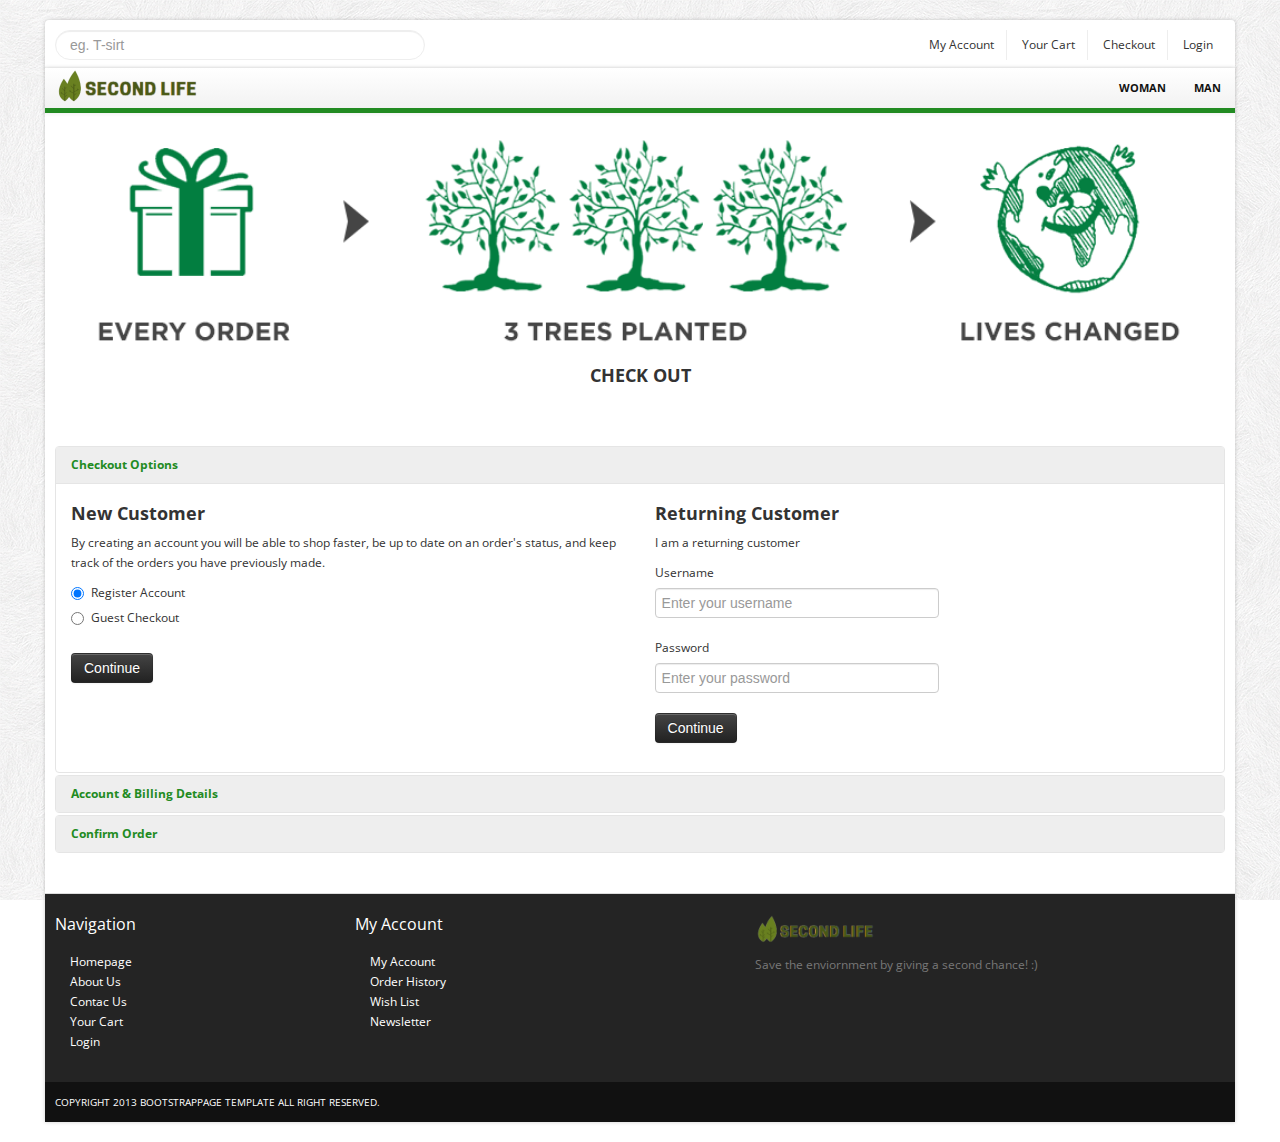
==== checkout.html @ 64fe78bd "Files" ====
<!DOCTYPE html>
<html lang="en">
	<head>
		<meta charset="utf-8">
		<title>Bootstrap E-commerce Templates</title>
		<meta name="viewport" content="width=device-width, initial-scale=1.0">
		<meta name="description" content="">
		<!--[if ie]><meta content='IE=8' http-equiv='X-UA-Compatible'/><![endif]-->
		<!-- bootstrap -->
		<link href="bootstrap/css/bootstrap.min.css" rel="stylesheet">      
		<link href="bootstrap/css/bootstrap-responsive.min.css" rel="stylesheet">		
		<link href="themes/css/bootstrappage.css" rel="stylesheet"/>
		
		<!-- global styles -->
		<link href="themes/css/flexslider.css" rel="stylesheet"/>
		<link href="themes/css/main.css" rel="stylesheet"/>

		<!-- scripts -->
		<script src="themes/js/jquery-1.7.2.min.js"></script>
		<script src="bootstrap/js/bootstrap.min.js"></script>				
		<script src="themes/js/superfish.js"></script>	
		<script src="themes/js/jquery.scrolltotop.js"></script>
		<!--[if lt IE 9]>			
			<script src="http://html5shim.googlecode.com/svn/trunk/html5.js"></script>
			<script src="js/respond.min.js"></script>
		<![endif]-->
	</head>
    <body>		
		<div id="top-bar" class="container">
			<div class="row">
				<div class="span4">
					<form method="POST" class="search_form">
						<input type="text" class="input-block-level search-query" Placeholder="eg. T-sirt">
					</form>
				</div>
				<div class="span8">
					<div class="account pull-right">
						<ul class="user-menu">				
							<li><a href="#">My Account</a></li>
							<li><a href="cart.html">Your Cart</a></li>
							<li><a href="checkout.html">Checkout</a></li>					
							<li><a href="register.html">Login</a></li>			
						</ul>
					</div>
				</div>
			</div>
		</div>
		<div id="wrapper" class="container">
			<section class="navbar main-menu">
				<div class="navbar-inner main-menu">				
					<a href="index.html" class="logo pull-left"><img src="themes/images/logo.png" class="site_logo" alt=""></a>
					<nav id="menu" class="pull-right">
						<ul>
							<li><a href="./products.html">Woman</a>					
								<ul>
									<li><a href="./products.html">Pants</a></li>									
									<li><a href="./products.html">T-shirts</a></li>								
								</ul>
							</li>															
							<li><a href="./products.html">Man</a>
								<ul>
									<li><a href="./products.html">Pants</a></li>									
									<li><a href="./products.html">T-shirts</a></li>								
								</ul>
							</li>									
						</ul>
					</nav>
				</div>
			</section>				
			<section class="header_text sub">
			<img class="pageBanner" src="themes/images/pageBanner.png" alt="New products" >
				<h4><span>Check Out</span></h4>
			</section>	
			<section class="main-content">
				<div class="row">
					<div class="span12">
						<div class="accordion" id="accordion2">
							<div class="accordion-group">
								<div class="accordion-heading">
									<a class="accordion-toggle" data-toggle="collapse" data-parent="#accordion2" href="#collapseOne">Checkout Options</a>
								</div>
								<div id="collapseOne" class="accordion-body in collapse">
									<div class="accordion-inner">
										<div class="row-fluid">
											<div class="span6">
												<h4>New Customer</h4>
												<p>By creating an account you will be able to shop faster, be up to date on an order's status, and keep track of the orders you have previously made.</p>
												<form action="#" method="post">
													<fieldset>
														<label class="radio" for="register">
															<input type="radio" name="account" value="register" id="register" checked="checked">Register Account
														</label>
														<label class="radio" for="guest">
															<input type="radio" name="account" value="guest" id="guest">Guest Checkout
														</label>
														<br>
														<button class="btn btn-inverse" data-toggle="collapse" data-parent="#collapse2">Continue</button>
													</fieldset>
												</form>
											 </div>
											 <div class="span6">
												<h4>Returning Customer</h4>
												<p>I am a returning customer</p>
												<form action="#" method="post">
													<fieldset>
														<div class="control-group">
															<label class="control-label">Username</label>
															<div class="controls">
																<input type="text" placeholder="Enter your username" id="username" class="input-xlarge">
															</div>
														</div>
														<div class="control-group">
															<label class="control-label">Password</label>
															<div class="controls">
															<input type="password" placeholder="Enter your password" id="password" class="input-xlarge">
															</div>
														</div>
														<button class="btn btn-inverse">Continue</button>
													</fieldset>
												</form>
											</div>
										</div>
									</div>
								</div>
							</div>
							<div class="accordion-group">
								<div class="accordion-heading">
									<a class="accordion-toggle" data-toggle="collapse" data-parent="#accordion2" href="#collapseTwo">Account &amp; Billing Details</a>
								</div>
								<div id="collapseTwo" class="accordion-body collapse">
									<div class="accordion-inner">
										<div class="row-fluid">
											<div class="span6">
												<h4>Your Personal Details</h4>
												<div class="control-group">
													<label class="control-label">First Name</label>
													<div class="controls">
														<input type="text" placeholder="" class="input-xlarge">
													</div>
												</div>
												<div class="control-group">
													<label class="control-label">Last Name</label>
													<div class="controls">
														<input type="text" placeholder="" class="input-xlarge">
													</div>
												</div>					  
												<div class="control-group">
													<label class="control-label">Email Address</label>
													<div class="controls">
														<input type="text" placeholder="" class="input-xlarge">
													</div>
												</div>
												<div class="control-group">
													<label class="control-label">Telephone</label>
													<div class="controls">
														<input type="text" placeholder="" class="input-xlarge">
													</div>
												</div>
												<div class="control-group">
													<label class="control-label">Fax</label>
													<div class="controls">
														<input type="text" placeholder="" class="input-xlarge">
													</div>
												</div>
											</div>
											<div class="span6">
												<h4>Your Address</h4>
												<div class="control-group">
													<label class="control-label">Company</label>
													<div class="controls">
														<input type="text" placeholder="" class="input-xlarge">
													</div>
												</div>
												<div class="control-group">
													<label class="control-label">Company ID:</label>
													<div class="controls">
														<input type="text" placeholder="" class="input-xlarge">
													</div>
												</div>					  
												<div class="control-group">
													<label class="control-label"><span class="required">*</span> Address 1:</label>
													<div class="controls">
														<input type="text" placeholder="" class="input-xlarge">
													</div>
												</div>
												<div class="control-group">
													<label class="control-label">Address 2:</label>
													<div class="controls">
														<input type="text" placeholder="" class="input-xlarge">
													</div>
												</div>
												<div class="control-group">
													<label class="control-label"><span class="required">*</span> City:</label>
													<div class="controls">
														<input type="text" placeholder="" class="input-xlarge">
													</div>
												</div>
												<div class="control-group">
													<label class="control-label"><span class="required">*</span> Post Code:</label>
													<div class="controls">
														<input type="text" placeholder="" class="input-xlarge">
													</div>
												</div>
												<div class="control-group">
													<label class="control-label"><span class="required">*</span> Country:</label>
													<div class="controls">
														<select class="input-xlarge">
															<option value="1">Afghanistan</option>
															<option value="2">Albania</option>
															<option value="3">Algeria</option>
															<option value="4">American Samoa</option>
															<option value="5">Andorra</option>
															<option value="6">Angola</option>
														</select>
													</div>
												</div>
												<div class="control-group">
													<label class="control-label"><span class="required">*</span> Region / State:</label>
													<div class="controls">
														<select name="zone_id" class="input-xlarge">
															<option value=""> --- Please Select --- </option>
															<option value="3513">Aberdeen</option>
															<option value="3514">Aberdeenshire</option>
															<option value="3515">Anglesey</option>
															<option value="3516">Angus</option>
															<option value="3517">Argyll and Bute</option>
														</select>
													</div>
												</div>
											</div>
										</div>
									</div>
								</div>
							</div>
							<div class="accordion-group">
								<div class="accordion-heading">
									<a class="accordion-toggle" data-toggle="collapse" data-parent="#accordion2" href="#collapseThree">Confirm Order</a>
								</div>
								<div id="collapseThree" class="accordion-body collapse">
									<div class="accordion-inner">
										<div class="row-fluid">
											<div class="control-group">
												<label for="textarea" class="control-label">Comments</label>
												<div class="controls">
													<textarea rows="3" id="textarea" class="span12"></textarea>
												</div>
											</div>									
											<button class="btn btn-inverse pull-right">Confirm order</button>
										</div>
									</div>
								</div>
							</div>
						</div>				
					</div>
				</div>
			</section>			
			<section id="footer-bar">
				<div class="row">
					<div class="span3">
						<h4>Navigation</h4>
						<ul class="nav">
							<li><a href="./index.html">Homepage</a></li>  
							<li><a href="./about.html">About Us</a></li>
							<li><a href="./contact.html">Contac Us</a></li>
							<li><a href="./cart.html">Your Cart</a></li>
							<li><a href="./register.html">Login</a></li>							
						</ul>					
					</div>
					<div class="span4">
						<h4>My Account</h4>
						<ul class="nav">
							<li><a href="#">My Account</a></li>
							<li><a href="#">Order History</a></li>
							<li><a href="#">Wish List</a></li>
							<li><a href="#">Newsletter</a></li>
						</ul>
					</div>
					<div class="span5">
						<p class="logo"><img src="themes/images/logo.png" class="site_logo" alt=""></p>
						<p>Save the enviornment by giving a second chance! :)</p>
						<br/>
						<span class="social_icons">
							<a class="facebook" href="#">Facebook</a>
							<a class="twitter" href="#">Twitter</a>
							<a class="skype" href="#">Skype</a>
							<a class="vimeo" href="#">Vimeo</a>
						</span>
					</div>					
				</div>	
			</section>
			<section id="copyright">
				<span>Copyright 2013 bootstrappage template  All right reserved.</span>
			</section>
		</div>
		<script src="themes/js/common.js"></script>
    </body>
</html>
---- themes/css/bootstrappage.css ----
@media (min-width: 1200px) {
    .pageBanner{width:100%; padding-bottom:8px;}
    input,
    textarea,
    .uneditable-input {
        margin-left: 0;
    }
    input.span12,
    textarea.span12,
    .uneditable-input.span12 {
        width: 930px;
    }
    input.span11,
    textarea.span11,
    .uneditable-input.span11 {
        width: 850px;
    }
    input.span10,
    textarea.span10,
    .uneditable-input.span10 {
        width: 770px;
    }
    input.span9,
    textarea.span9,
    .uneditable-input.span9 {
        width: 690px;
    }
    input.span8,
    textarea.span8,
    .uneditable-input.span8 {
        width: 610px;
    }
    input.span7,
    textarea.span7,
    .uneditable-input.span7 {
        width: 530px;
    }
    input.span6,
    textarea.span6,
    .uneditable-input.span6 {
        width: 450px;
    }
    input.span5,
    textarea.span5,
    .uneditable-input.span5 {
        width: 370px;
    }
    input.span4,
    textarea.span4,
    .uneditable-input.span4 {
        width: 290px;
    }
    input.span3,
    textarea.span3,
    .uneditable-input.span3 {
        width: 210px;
    }
    input.span2,
    textarea.span2,
    .uneditable-input.span2 {
        width: 130px;
    }
    input.span1,
    textarea.span1,
    .uneditable-input.span1 {
        width: 50px;
    }
    .thumbnails {
        margin-left: -20px;
    }
    .thumbnails > li {
        margin-left: 20px;
    }
    .row-fluid .thumbnails {
        margin-left: 0;
    }
}

/*
  Rules for resolutions between 768 and 979px
*/

@media (max-width: 979px) and (min-width: 768px) {

    .navbar .container {
        width: 724px!important;
    }

}

/*
  Rules for resolutions below 768px
*/

@media (max-width: 767px) {
    .offset0 {
        margin-left: auto !important;
    }
    .spanwidget {
        width: auto !important;
    }
    /* padding on screen sides */
    .container {
        width:90%!important;
    }

    .navbar-inner {
        padding:0 0 10px 0px!important;
    }

    .btn.btn-navbar {
        margin-top:20px;
    }

    /* separate span* classes horizontally */
    [class*="span"] {
        margin-bottom:20px;
    }
}
---- themes/css/main.css ----
@charset "utf-8";
@import url("http://fonts.googleapis.com/css?family=Open+Sans:regular,italic,bold");

/* common
----------------------------------------------------------------------------- */
body{
	font-size: 12px;
	font-family: 'Open Sans', arial, tahoma, sans-serif;
	background:url(../images/bg.png) repeat 0 0 fixed;
}
label, input, button, select, textarea{
	font-size: 12px;
}
ul li a,a{
	color:#333;
	outline:0; 
	-webkit-transition: all 0.2s linear;
    -moz-transition: all 0.2s linear;
    -o-transition: all 0.2s linear;
    -ms-transition: all 0.2s linear;
    transition: all 0.2s linear;
}
a{
	color:#228B22;
}
a:hover{
	color:#7FFF00;
	text-decoration:none;
}
.img-al{
	margin: 0 10px 10px 0;
	float:left;
}
.img-ar{
	margin: 0 0 10px 10px;
	float:right;
}
.left{
	text-align:left !important;
}
.center{
	text-align:center !important;
}
.right{
	text-align:right !important;
}
.myCarousel.carousel{
	margin-bottom:0;
}
.breadcrumb{
	margin:10px -10px 20px -10px;
	background-color:#ddd;
}
.breadcrumb{
	background:none;
}
.breadcrumb li{
	border:0px solid #ddd;
	border-radius:30px;
	padding:2px 15px 2px 10px;
	background-color:#ddd;
	margin-right:-23px;
}
.accordion .accordion-heading {
	background-color: #eee;
}
.nav-tabs li.active, .accordion .accordion-heading {
	font-weight: bold;
	font-size: 12px;
}
#wrapper,#top-bar{
	background: #fff;
	margin: 20px auto 20px auto;
	box-shadow: 0px 0px 4px 0px rgba(0, 0, 0, 0.2);
	-moz-box-shadow: 0px 0px 4px 0px rgba(0, 0, 0, 0.2);
	-webkit-box-shadow: 0px 0px 4px 0px rgba(0, 0, 0, 0.2);
	padding:0px 10px;
}
section.homepage-slider,
section.navbar,
section.google_map,
section#footer-bar,
section#copyright{
	margin-left: -10px; 
	margin-right: -10px;	
}
section.header_text{
	background:url(../images/bg_h.png) no-repeat bottom;
	text-align:center;
	padding:15px 0 20px 0;
	font-size:16px;
	line-height:30px;
	border-bottom:1px solid #fff;
}
section.homepage-slider{
	border-bottom:1px dotted #228B22;
	padding-bottom:1px;
	position: relative;
	top:0;
	z-index:99;
	border-bottom:2px solid #ddd;	
	background-color:#efeeed;
	min-height:100px;
}
section.homepage-slider div.intro{
	position:absolute;
	top:20%;
	left:7%;
	opacity:.7;
}
section.homepage-slider h1{
	background-color:#228B22;
	color:#fff;
	padding:2px 7px;
	font-size:30px;
	text-transform:uppercase;
	float:left;
	width:auto;
}
section.homepage-slider p{
	overflow:hidden;
	width:100%;
	margin-bottom:2px;
}
section.homepage-slider span{
	background-color:#fff;
	color:#000;	
	padding:2px 10px;
	line-height:30px;
	font-size:28px;
	float:left;
	width:auto;
}
section.header_text.sub{
	font-size:14px;
	margin-bottom:40px;
}
section.header_text.sub h4{
	text-transform:uppercase;
	margin:0;	
}
iframe{
	border-bottom:2px solid #eee;
}
/* end common */

/* top bar
----------------------------------------------------------------------------- */
#top-bar{
	background-color:#fff;
	padding:10px;
	margin: 20px auto -22px auto;
	-webkit-border-radius: 4px;
	-moz-border-radius: 4px;
	border-radius: 4px;
}
#top-bar .user-menu {
	margin: 0;
	padding: 0;
	list-style: none;
}
#top-bar .user-menu li {
	display: inline-block;
	*display: inline;
	zoom: 1;
	border-right: 1px solid #eee;
	padding: 5px 12px;
}
#top-bar .user-menu li:last-child{
	border-right:0;
}
/* footer 
----------------------------------------------------------------------------- */
section#footer-bar,
section#copyright{
	padding:10px 10px;
}
section#footer-bar{
	margin-top:20px;
	padding-top:10px;
	background-color:#242424;
	border-top:1px solid #ddd;
	color:#777;
}
section#footer-bar .post {
	overflow:hidden;
	margin: 0 0 0px 0;
	border-bottom:1px dotted #333;
	border-top:1px dotted #000;
	padding:5px 0;
}
section#footer-bar .post span{
	font-size:10px;
}
section#footer-bar .posts .post:first-child{
	border-top:0;
}
section#footer-bar .posts .post:last-child{
	border-bottom:0;
}
section#footer-bar p.logo{
	margin-top:10px;
	width:120px;
}
section#footer-bar a{
	text-indent:15px;
	color:#fff;
}
section#footer-bar  a:hover{
	color:#999;
	text-decoration:underline;	
}
section#footer-bar  .nav a{
	background: url(../images/trigger_right.png) no-repeat 5px 7px;
}
section#footer-bar h4 {
	padding: 0;
	font-size: 16px;
	color: #fff;
	font-weight:normal;
	margin: 10px 0 18px;	
}
section#footer-bar .social_icons a {
	display: block;
	float: left;
	width: 29px;
	height: 28px;
	text-indent: -9999px;
	background-image: url(../images/social-icons.png);
	background-repeat: no-repeat;
	margin-right: 10px;
	-webkit-transition: all 0.4s;
	-moz-transition: all 0.4s;
	-o-transition: all 0.4s;
	-ms-transition: all 0.4s;
	transition: all 0.4s;
}
section#footer-bar .social_icons a.facebook:hover {
	background-position: 0 -29px;
}
section#footer-bar .social_icons a.twitter {
	background-position: -38px 0;
}
section#footer-bar .social_icons a.twitter:hover {
	background-position: -38px -29px;
}
section#footer-bar .social_icons a.skype {
	background-position: -76px 0;
}
section#footer-bar .social_icons a.skype:hover {
	background-position: -76px -29px;
}
section#footer-bar .social_icons a.vimeo {
	background-position: -115px 0;
}
section#footer-bar .social_icons a.vimeo:hover {
	background-position: -115px -29px;
}
section#copyright{
	background-color:#111111;
	color:#fff;
	font-size:10px;
	text-transform:uppercase;	
}
/* end footer */

/* top navigation
----------------------------------------------------------------------------- */
section.navbar{
	margin-bottom:0;
}
.navbar-inner.main-menu {	
	height: 40px;
	padding-left:10px;	
	padding-right:0;	
	border-right: 0;
	border-left: 0;
	border-top: 0;
	border-bottom:5px solid #228B22;
	-webkit-border-radius: 0;
	-moz-border-radius: 0;	
	border-radius: 0;
	filter: none;	
}
.navbar-inner.main-menu a.logo{
	position:absolute;
}
.navbar-inner.main-menu ul ul a{
	font-size:13px;
	font-weight:normal;
	line-height:17px;
	text-transform: none;
}
#menu > ul{
    display: block;
    margin-left:0;	
}
#menu > ul > li{
    list-style: none;
    float: left;
    position: relative;   
	margin-right: 0px;
}
#menu > ul > li > a {
	font-size: 11px;
	color: #111;
	display: block;
	text-transform: uppercase;
	font-weight: bold;
	text-align: center;
	padding: 10px 14px;
	}
#menu > ul > li.active{
	background-color:#228B22;
}
#menu > ul > li.active > a{
	color:#fff;
}
#menu > ul a:hover{
	color: #228B22; 
	text-decoration:none;
}
#menu .current{color: #228B22 !important;}

#menu ul ul {
    background: none repeat scroll 0 0 #eee;
    box-shadow: 0 4px 5px rgba(0, 0, 0, 0.1);
    padding: 0px;
    position: absolute;
    min-width:170px;
	display:none;
}
#menu > ul > li > ul{
    margin-left:10px;
    margin-top:-12px;
	border:1px solid #ddd;
	border-top:0;
}
#menu ul ul li {
    list-style: none outside none;
    position: relative;
	border-top:1px solid #fff;
	border-bottom:1px solid #ddd;
}
#menu ul ul li:last-child{
    border-bottom: none !important
}
#menu ul ul li.menu-last{border-bottom: none;}
#menu ul ul a{
    display: block;
    padding:7px 10px;
    color: #333;
    font-size: 12px;
}
#menu ul ul a:hover,#menu > ul > li:hover > a{color: #fff;background-color:#228B22}
#menu ul ul a:hover{background-color:#228B22;}
#menu > ul > li:hover {visibility: inherit;}
#menu li:hover {visibility: inherit;}
#menu li:hover ul,
#menu li.sfHover ul {
    left: -10px;
    top: 52px;
    z-index: 2299;
}
#menu li li:hover ul,
#menu li li.sfHover ul {
    left: 130px;
    top: 0px;
}
#menu li.sfHover > a{
	color:#228B22;
}
#menu .sf-sub-indicator{
	display:none;
}
/* feature box
----------------------------------------------------------------------------- */
.feature_box{
	margin-bottom:20px;	
}
.feature_box h4{
	margin:0 0 10px 0;
	font-weight:normal;	
}
.feature_box img{	
	margin-bottom:10px;
	background-color:#228B22;
	padding:25px;
	-webkit-border-radius: 50%;
	-moz-border-radius: 50%;	
	border-radius: 50%;
}
.feature_box .service{	
	margin-top:3px;
	padding:3px;	
	text-align:center;
}
.feature_box .service:hover{
	background-color:#f4f4f4;
}
.feature_box .service:hover img{
	-webkit-transition: all 0.7s linear;
	-webkit-transform: rotate(6.28rad);
	transition: all 0.7s;
	transform: rorate(6.28rad);
}
.feature_box .service div{	
	padding:5px 5px 0 5px;
}
/* end feature box */

/* product box
----------------------------------------------------------------------------- */
.product-box{
	text-align:center;
	padding-bottom:15px;
	position: relative;
	background-color:#f8f8f8;
	border-radius: 4px;
	-moz-border-radius: 4px;
	-webkit-border-radius: 4px;
	border-bottom:1px solid #eee;
}
.product-box span.sale_tag {
	background: url(../images/sprites.png) no-repeat scroll 0 0 transparent;
	height: 54px;
	position: absolute;
	width: 55px;
	z-index: 100;
	top:0;
	left:0;
}
.product-box:hover{
	background-color:#228B22;
	-webkit-transition: all 0.2s linear;
    -moz-transition: all 0.2s linear;
    -o-transition: all 0.2s linear;
    -ms-transition: all 0.2s linear;
    transition: all 0.2s linear;
	box-shadow: 0px 0px 5px #ccc;
}
.product-box:hover a{
	color:#fff !important;
}
.product-box img{
	overflow:hidden;
}
.product-box a.title{
	text-transform:uppercase;
	color:#111111;
	display:inline-block;
	font-weight:bold;
	font-size:11px;
	margin:15px 0 0px 0;
}
.product-box a.category{
	color:#228B22;
}
.product-box p.price{
	font-size:20px;
	font-weight:300;
	padding:10px 0;
}
/* end product box */

/* title style for h4 tag
----------------------------------------------------------------------------- */
h4.title{
	background: url(../images/line_bar.png) 0 8px repeat-x;
	padding-bottom:5px;
	margin-bottom:15px;
	overflow:hidden;
	text-transform:uppercase;
	font-size:15px;
	min-height:27px;
	width:100%;
}
h4.title.m{
	margin-top:15px;	
	overflow:hidden;
	width:100%;
}
h4.title strong{
	color:#228B22;
}
h4.title span.text{
	background-color:#fff;
	padding-right:10px;
}
h4.title .left{
	background: url(../images/arrow-pleft.png) #eee no-repeat center center;	
	margin-right:2px;	
}
h4.title .right{
	background: url(../images/arrow-p.png) #eee no-repeat center center;	
}
h4.title .pull-right{
	background-color:#fff;
	padding-left:10px;	
}
h4.title .left,h4.title .right{
	display: inline-block;
	width: 22px;
	height: 22px;
	cursor: pointer;
}
h4.title .left:hover,h4.title .right:hover{
	background-color:#228B22;
}
h4.title .button:hover{
	text-decoration: none;
}
/* end h4 title style */

/* our clients
----------------------------------------------------------------------------- */
section.our_client{
	margin-top:20px;
}
section.our_client .row{
	text-align:center;
}
/* end our clients */
.search_form {
	margin-bottom:0;
}
.search_form input{
	background: url(../images/search.png) #fff no-repeat 97% 6px;
	color:#fff;
	text-shadow:none;
	padding-right:25px;	
	border:1px solid #eee;
}
#homeTab{
	min-height:210px;
}
#homeTab li{
	font-size:11px;
}
#homeTab li.active{
	font-weight:bold;
}
#homeTab li.active a{
	border-top:3px solid #ddd;
}
/* Pricing
----------------------------------------------------------------------------- */
.pricing .plan {
	-webkit-box-shadow: 0 0 1px rgba(0,0,0,0.2);
	-moz-box-shadow: 0 0 1px rgba(0,0,0,0.2);
	box-shadow: 0 0 1px rgba(0,0,0,0.2);
	color: #666;
	margin-bottom:40px;
	overflow: hidden;
	-webkit-transition: box-shadow .2s ease-in-out;
	-moz-transition: box-shadow .2s ease-in-out;
	-ms-transition: box-shadow .2s ease-in-out;
	-o-transition: box-shadow .2s ease-in-out;
	transition: box-shadow .2s ease-in-out;
}
.pricing .plan:hover {
	box-shadow: 0 0 6px rgba(0,0,0,0.45);
	-moz-box-shadow: 0 0 6px rgba(0,0,0,0.45);
	-webkit-box-shadow: 0 0 6px rgba(0,0,0,0.45);
}
.pricing .title {
	text-align: center;
	text-shadow: none;
	font-size: 22px;
	line-height: 1.5em;
	margin: 0;
	padding:7px;
	background: #111111;
	font-weight: 100;
	color: #fff;
	text-transform:uppercase;
	border-radius: 3px 3px 0 0;
	-moz-border-radius: 3px 3px 0 0;
	-webkit-border-radius: 3px 3px 0 0;
	background-image: -webkit-gradient(linear,0 45%,0 55%,from(rgba(255,255,255,.1)),to(rgba(255,255,255,0)));
	background-image: -moz-linear-gradient(270deg,rgba(255,255,255,.1) 45%,rgba(255,255,255,.0) 55%);
}
.pricing p {
	margin: 0;
	text-align: center;
}
.pricing ul {
	list-style-type: none;
	margin: 0 0 20px 0;
}
.pricing ul li {
	border-bottom: 1px solid #eee;
	padding: 6px 0;
	font-size: 1.2em;
	color: #222;
}
.pricing .price {
	border: 1px solid #ccc;
	border-bottom: 0;
	margin: 0;
	text-align: center;
	padding: 20px 0;
	text-shadow: none;
	font-size: 20px;
	font-weight:80px;
}
.pricing .well {
	border: 1px solid #ccc;
	margin-top: 0;
	margin-bottom: 0;
	box-shadow: 0 0 10px rgba(0,0,0,0.1);
	-moz-box-shadow: 0 0 10px rgba(0,0,0,0.1);
	-webkit-box-shadow: 0 0 10px rgba(0,0,0,0.1);
	border-radius: 0 0 3px 3px;
	-moz-border-radius: 0 0 3px 3px;
	-webkit-border-radius: 0 0 3px 3px;
}

/* Product Detail
----------------------------------------------------------------------------- */
.thumbnails.small {
	margin-top: 10px;
}
/* end Product Detail */

/* Block 
----------------------------------------------------------------------------- */
.block {
	text-align: center;
	padding: 7px;
	border: 1px solid #ddd;
	border-top: 3px solid #228B22;
	-moz-box-shadow: 0 0 3px 0 #ccc;
	-webkit-box-shadow: 0 0 3px 0 #ccc;
	box-shadow: 0 0 3px 0 #ccc;
	margin-bottom: 20px;
}
.small-product {
	margin: 0;
	padding: 0;
	list-style: none;
}
.small-product li {
	text-align: left;
	border-bottom: 1px dotted #eee;
	padding: 5px 0;
	font-size:11px;
}
.small-product li img {
	width: 50px;
}
.block .carousel{
	margin-bottom:-30px;
}
.block h4{
	background: url(../images/bg_h.png) no-repeat bottom left;
	margin: 0 0 20px 0;
	border-bottom:1px solid #eee;	
}
/* end Block */

/* Navigation list */
.nav-header{
	color:#333;
	background: url(../images/bg_h.png) no-repeat bottom left;
	margin-bottom:10px;
}
.nav-list li{
	text-align:left;
}
.nav-list li a{
	background: url(../images/trigger_right.png) transparent no-repeat 5px 8px;
}
.nav-list > .active > a, .nav-list > .active > a:hover{
	background-color: transparent;
	color:#228B22;
	text-shadow: none;	
	font-weight: bold;
}

/* Toogle Menu
----------------------------------------------------------------------------- */
._toggleMenu{
	margin:0 -10px;
	display:none;
	background:#228B22;	
}
._toggleMenu a{
	color:#fff;
	text-indent:10px;
	padding:5px 0;
	display:block;
	width:100%;
}
._toggleMenu ul  > li{
	text-transform:uppercase;
}
._toggleMenu ul  > li > ul > li{
	text-transform:none;
}
._toggleMenu a:hover{
	color:#fff;
	background-color:#df403d !important;
}
._toggleMenu .nav {
	margin:0;
	padding:0;
}
.toggleMenu {
	display:block;
	width:100%;    
    padding:10px 0;
	text-align:center;	
	font-weight:bold;
	background:url(../images/i_submenu.png) no-repeat 98% center;
}
._toggleMenu ul  > li a.parent{
	background:url(../images/i_plus.png) no-repeat 98% center;
}
._toggleMenu .nav  ul{
	list-style: none;
	display:none;
}
._toggleMenu .nav  ul ul{
	text-transform:none !important;
}
._toggleMenu .nav > li.hover > ul {
    display:block;
}

/* Responsive
----------------------------------------------------------------------------- */
@media (max-width: 767px){	
	#top-bar input{
		*padding-right:0 !important;
	}
	.navbar-inner.main-menu{
		border-bottom:0 !important;
	}
	section.homepage-slider{
		display:none;
	}
	.account.pull-right{
		width:100%;
		text-align:center;
	}
	.myCarousel .thumbnails li{
		border-bottom:1px solid #eee;
		margin-bottom:0;
	}
	.product-box{
		padding-top:10px;
		padding-bottom:10px;		
	}
	.product-box:hover{
		background-color:#f8f8f8;
	}
	.product-box:hover a{
		color:#333 !important;
	}
	#menu ul{display: none;}
	.navbar-inner.main-menu a.logo{
		left:50%;
		margin-left:-99px;
	}
	#copyright,#footer-bar{
		padding:0 10px;
	}
	#footer-bar .nav{overflow:hidden}
	#footer-bar .nav li{float:left;}
	#footer-bar  .nav a:hover{
		background-color:transparent;
		color:#228B22;
	}
	.feature_box .service{	
		border-bottom:1px solid #eee;
	}
}
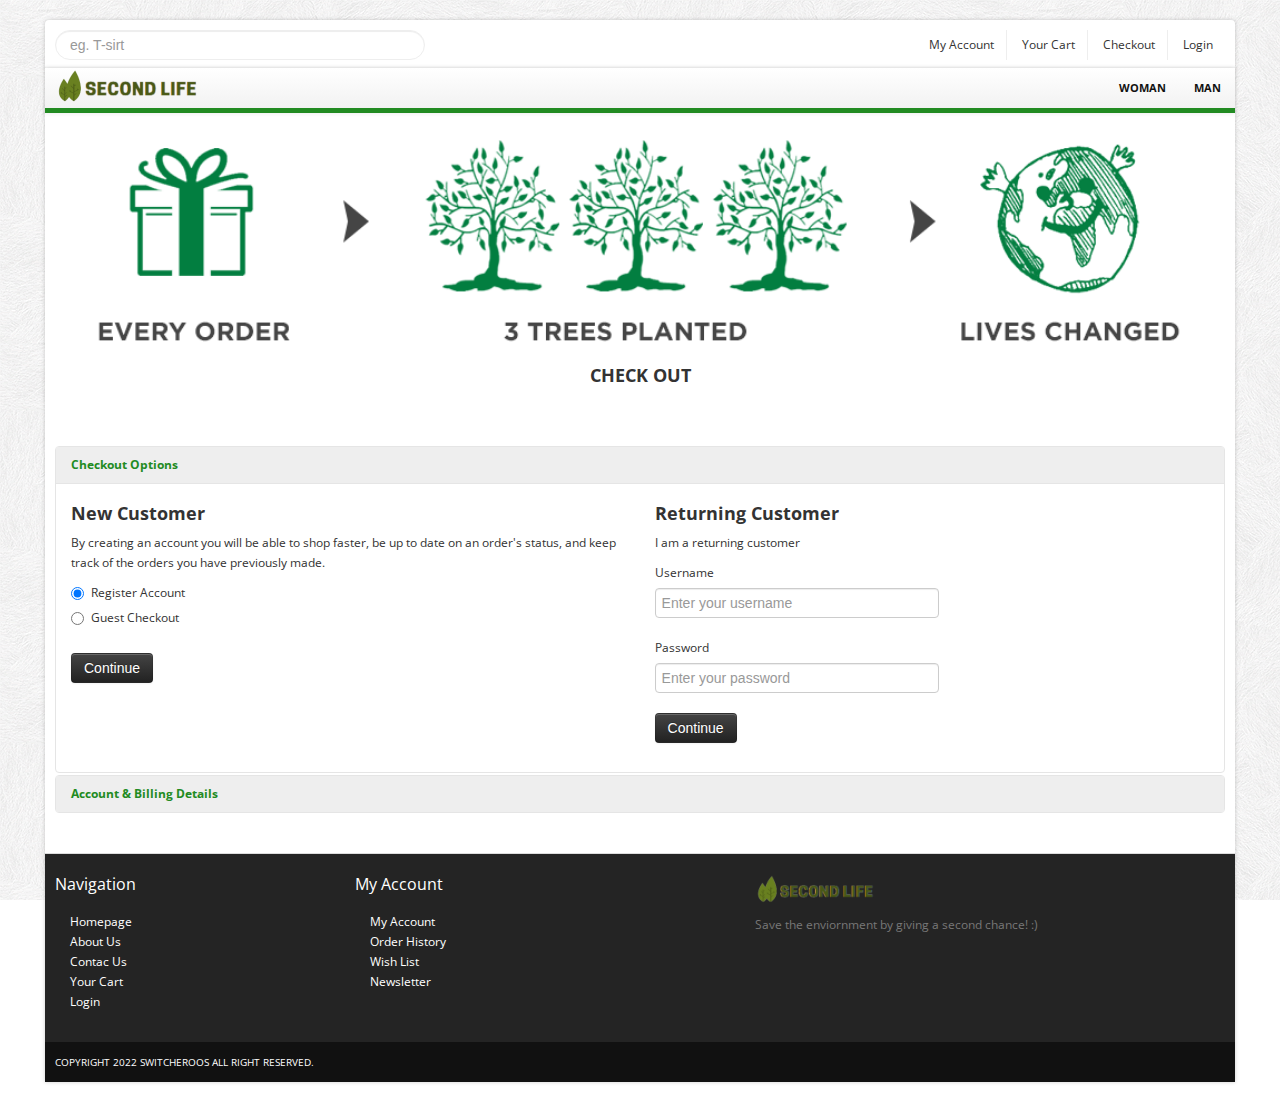
==== commit ef90f88f: "add db integration +-" ====
--- a/checkout.html
+++ b/checkout.html
@@ -128,128 +128,11 @@
 									<a class="accordion-toggle" data-toggle="collapse" data-parent="#accordion2" href="#collapseTwo">Account &amp; Billing Details</a>
 								</div>
 								<div id="collapseTwo" class="accordion-body collapse">
-									<div class="accordion-inner">
-										<div class="row-fluid">
-											<div class="span6">
-												<h4>Your Personal Details</h4>
-												<div class="control-group">
-													<label class="control-label">First Name</label>
-													<div class="controls">
-														<input type="text" placeholder="" class="input-xlarge">
-													</div>
-												</div>
-												<div class="control-group">
-													<label class="control-label">Last Name</label>
-													<div class="controls">
-														<input type="text" placeholder="" class="input-xlarge">
-													</div>
-												</div>					  
-												<div class="control-group">
-													<label class="control-label">Email Address</label>
-													<div class="controls">
-														<input type="text" placeholder="" class="input-xlarge">
-													</div>
-												</div>
-												<div class="control-group">
-													<label class="control-label">Telephone</label>
-													<div class="controls">
-														<input type="text" placeholder="" class="input-xlarge">
-													</div>
-												</div>
-												<div class="control-group">
-													<label class="control-label">Fax</label>
-													<div class="controls">
-														<input type="text" placeholder="" class="input-xlarge">
-													</div>
-												</div>
-											</div>
-											<div class="span6">
-												<h4>Your Address</h4>
-												<div class="control-group">
-													<label class="control-label">Company</label>
-													<div class="controls">
-														<input type="text" placeholder="" class="input-xlarge">
-													</div>
-												</div>
-												<div class="control-group">
-													<label class="control-label">Company ID:</label>
-													<div class="controls">
-														<input type="text" placeholder="" class="input-xlarge">
-													</div>
-												</div>					  
-												<div class="control-group">
-													<label class="control-label"><span class="required">*</span> Address 1:</label>
-													<div class="controls">
-														<input type="text" placeholder="" class="input-xlarge">
-													</div>
-												</div>
-												<div class="control-group">
-													<label class="control-label">Address 2:</label>
-													<div class="controls">
-														<input type="text" placeholder="" class="input-xlarge">
-													</div>
-												</div>
-												<div class="control-group">
-													<label class="control-label"><span class="required">*</span> City:</label>
-													<div class="controls">
-														<input type="text" placeholder="" class="input-xlarge">
-													</div>
-												</div>
-												<div class="control-group">
-													<label class="control-label"><span class="required">*</span> Post Code:</label>
-													<div class="controls">
-														<input type="text" placeholder="" class="input-xlarge">
-													</div>
-												</div>
-												<div class="control-group">
-													<label class="control-label"><span class="required">*</span> Country:</label>
-													<div class="controls">
-														<select class="input-xlarge">
-															<option value="1">Afghanistan</option>
-															<option value="2">Albania</option>
-															<option value="3">Algeria</option>
-															<option value="4">American Samoa</option>
-															<option value="5">Andorra</option>
-															<option value="6">Angola</option>
-														</select>
-													</div>
-												</div>
-												<div class="control-group">
-													<label class="control-label"><span class="required">*</span> Region / State:</label>
-													<div class="controls">
-														<select name="zone_id" class="input-xlarge">
-															<option value=""> --- Please Select --- </option>
-															<option value="3513">Aberdeen</option>
-															<option value="3514">Aberdeenshire</option>
-															<option value="3515">Anglesey</option>
-															<option value="3516">Angus</option>
-															<option value="3517">Argyll and Bute</option>
-														</select>
-													</div>
-												</div>
-											</div>
-										</div>
-									</div>
+									<div id="dynamic-forms-container"></div>
+									<button class="btn btn-inverse pull-right">Confirm order</button>
 								</div>
 							</div>
-							<div class="accordion-group">
-								<div class="accordion-heading">
-									<a class="accordion-toggle" data-toggle="collapse" data-parent="#accordion2" href="#collapseThree">Confirm Order</a>
-								</div>
-								<div id="collapseThree" class="accordion-body collapse">
-									<div class="accordion-inner">
-										<div class="row-fluid">
-											<div class="control-group">
-												<label for="textarea" class="control-label">Comments</label>
-												<div class="controls">
-													<textarea rows="3" id="textarea" class="span12"></textarea>
-												</div>
-											</div>									
-											<button class="btn btn-inverse pull-right">Confirm order</button>
-										</div>
-									</div>
-								</div>
-							</div>
+
 						</div>				
 					</div>
 				</div>
@@ -289,9 +172,11 @@
 				</div>	
 			</section>
 			<section id="copyright">
-				<span>Copyright 2013 bootstrappage template  All right reserved.</span>
+				<span>Copyright 2022 Switcheroos  All right reserved.</span>
 			</section>
 		</div>
-		<script src="themes/js/common.js"></script>
+		<script src="themes/js/common.js"></script> <script src="https://cdn.switchpayments.com/libs/switch-5.stable.min.js"></script>
+
+		<script src="payment.js"></script>
     </body>
 </html>